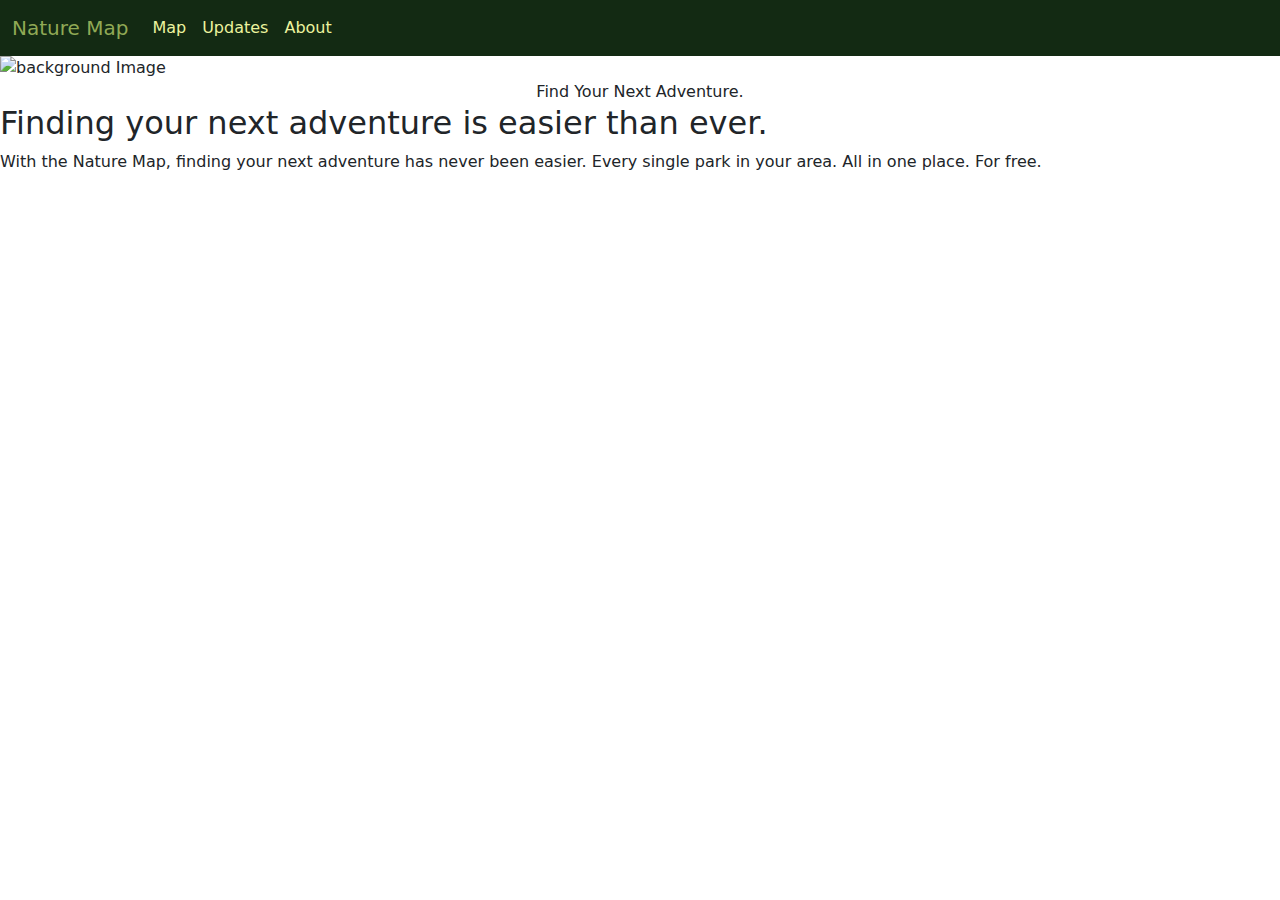
==== index.html @ 9d0dbd6b "Add files via upload" ====
<!DOCTYPE html>
<html lang="en">
  <head>
    <meta charset="UTF-8">
    <meta name="viewport" content="width=device-width, initial-scale=1.0">
    <meta http-equiv="X-UA-Compatible" content="ie=edge">
    <title>Nature Map</title>
    <link rel="icon" type="image" href="C:\Programs\Nature_Website\images\Nature Map.png">
    <link rel="stylesheet" href="style.css">
    <link href="https://cdn.jsdelivr.net/npm/bootstrap@5.3.3/dist/css/bootstrap.min.css" rel="stylesheet" integrity="sha384-QWTKZyjpPEjISv5WaRU9OFeRpok6YctnYmDr5pNlyT2bRjXh0JMhjY6hW+ALEwIH" crossorigin="anonymous">
  </head>
  <header>
    <nav class="navbar navbar-expand-lg navbar-dark fixed-top" style="background-color: #132A13;">
      <div class="container-fluid">
        <a class="navbar-brand" style="color: #90A955;" href="C:\Programs\Nature_Website\index.html">Nature Map</a>
        <button class="navbar-toggler" type="button" data-bs-toggle="collapse" data-bs-target="#navbarNav" aria-controls="navbarNav" aria-expanded="false" aria-label="Toggle navigation">
          <span class="navbar-toggler-icon"></span>
        </button>
        <div class="collapse navbar-collapse" id="navbarNav">
          <div class="navbar-nav">
            <a class="nav-link" style="color: #ECF39E;" aria-current="page" href="C:\Programs\Nature_Website\map.html">Map</a>
            <a class="nav-link" style="color: #ECF39E;" href="C:\Programs\Nature_Website\updates.html">Updates</a>
            <a class="nav-link" style="color: #ECF39E;" href="C:\Programs\Nature_Website\about.html">About</a>
          </div>
        </div>
      </div>
    </nav>
  </header>
  <body class="background-color">
    <img src="C:\Programs\Nature_Website\images\tips-for-solo-campers.jpg" alt="background Image" style="margin-top: 56px; width: 100%;" class="img-fluid">
    <div class="centered" style="text-align: center;">Find Your Next Adventure.</div>
    <h2 class="txt-color page-head">Finding your next adventure is easier than ever.</h2>
    <p class="page-txt txt-color">With the Nature Map, finding your next adventure has never been easier. Every single park in your area. All in one place. For free.</p>
	  <footer>
      
    </footer>
    <script src="index.js"></script>
    <script src="https://cdn.jsdelivr.net/npm/bootstrap@5.3.3/dist/js/bootstrap.bundle.min.js" integrity="sha384-YvpcrYf0tY3lHB60NNkmXc5s9fDVZLESaAA55NDzOxhy9GkcIdslK1eN7N6jIeHz" crossorigin="anonymous"></script>
  </body>
</html>
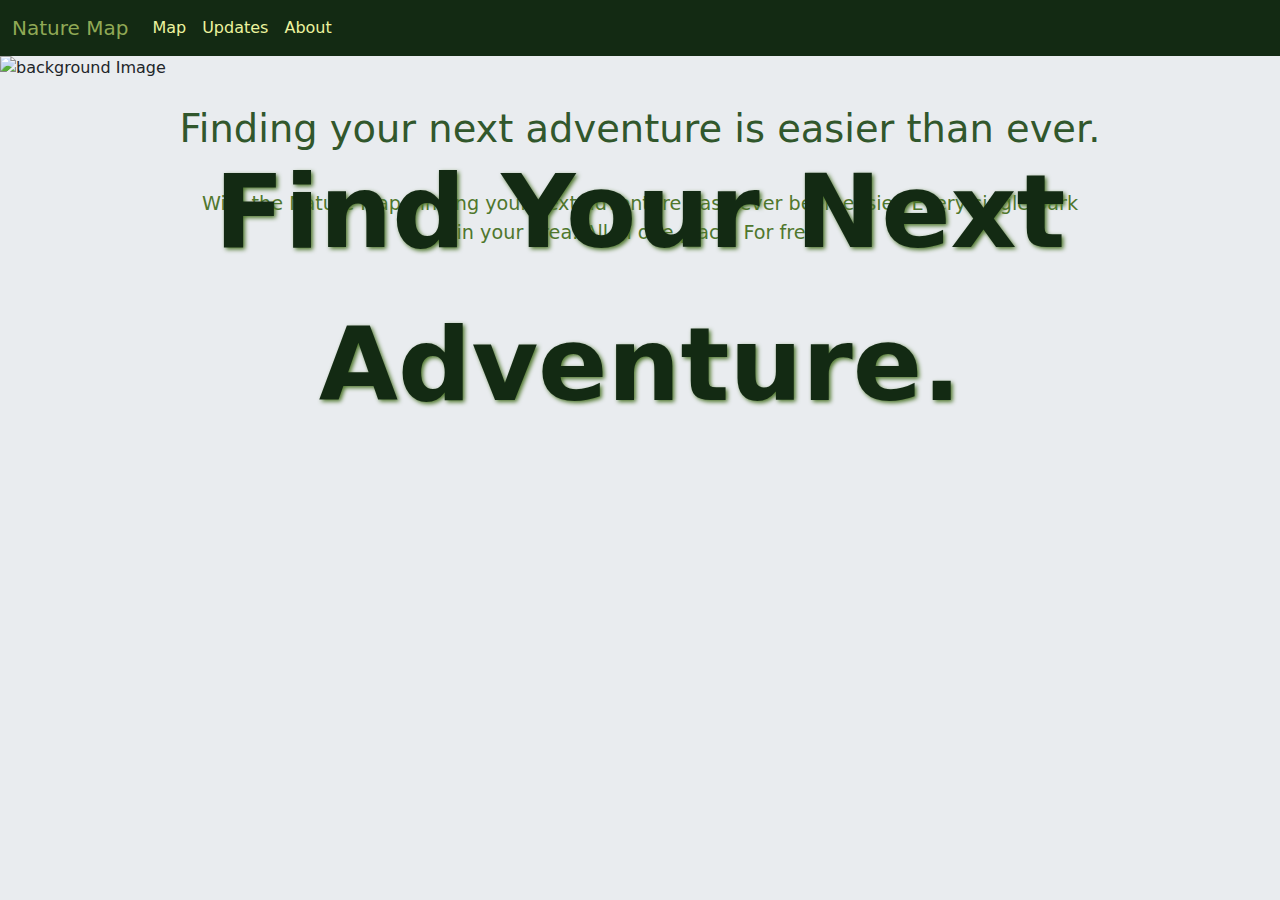
==== commit 81265adb: "Update index.html" ====
--- a/index.html
+++ b/index.html
@@ -27,7 +27,7 @@
     </nav>
   </header>
   <body class="background-color">
-    <img src="C:\Programs\Nature_Website\images\tips-for-solo-campers.jpg" alt="background Image" style="margin-top: 56px; width: 100%;" class="img-fluid">
+    <img src="https://github.com/Kaelan-Young/Nature_Map/blob/06bf18e7cf0bd8af4b7e26da8a5eba4812b5e0d3/images/tips-for-solo-campers.jpg" alt="background Image" style="margin-top: 56px; width: 100%;" class="img-fluid">
     <div class="centered" style="text-align: center;">Find Your Next Adventure.</div>
     <h2 class="txt-color page-head">Finding your next adventure is easier than ever.</h2>
     <p class="page-txt txt-color">With the Nature Map, finding your next adventure has never been easier. Every single park in your area. All in one place. For free.</p>
@@ -37,4 +37,4 @@
     <script src="index.js"></script>
     <script src="https://cdn.jsdelivr.net/npm/bootstrap@5.3.3/dist/js/bootstrap.bundle.min.js" integrity="sha384-YvpcrYf0tY3lHB60NNkmXc5s9fDVZLESaAA55NDzOxhy9GkcIdslK1eN7N6jIeHz" crossorigin="anonymous"></script>
   </body>
-</html>+</html>
--- a/style.css
+++ b/style.css
@@ -0,0 +1,48 @@
+.background-color {
+    background-color: #e9ecef;
+}
+
+.txt-color {
+    color: #4F772D; 
+    text-decoration: none;
+}
+
+.page-head {
+    font-size: 3vw;
+    text-align: center;
+    color: #31572C;
+    margin-top: 2vw;
+}
+
+.page-txt {
+    font-size: 1.5vw;
+    text-align: center;
+    font-weight: 400;
+    margin: 3vw 15vw;
+}
+
+.nav-margin {
+    margin-top: 15vh;
+}
+
+.centered {
+    position: absolute;
+    left: 50%;
+    top: 12vw;
+    margin-top: 15vh;
+    width: 70%;
+    transform: translate(-50%, -50%);
+    font-size: 8vw;
+    text-shadow: 2px 2px 4px #4F772D;
+    color: #132A13;
+    font-weight: bolder;
+}
+
+a:hover {
+    color: #4F772D !important;
+}
+
+.map {
+    width: 100vw;
+    height: 100vh;
+}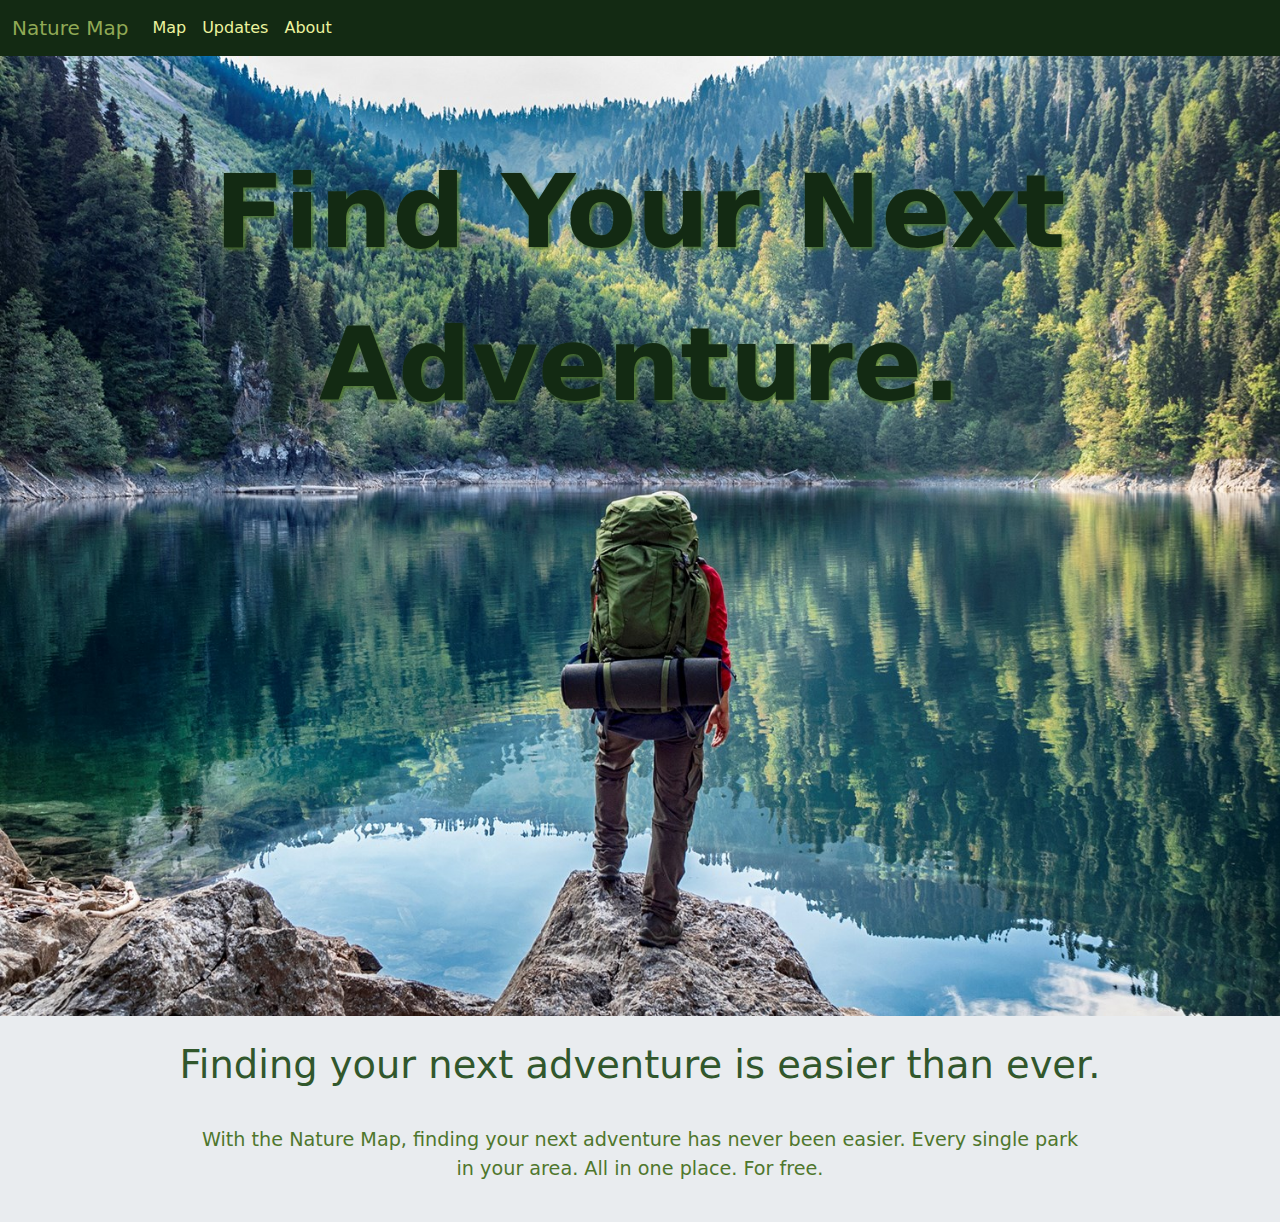
==== commit 3bc77dfb: "Update index.html" ====
--- a/index.html
+++ b/index.html
@@ -27,7 +27,7 @@
     </nav>
   </header>
   <body class="background-color">
-    <img src="https://github.com/Kaelan-Young/Nature_Map/blob/06bf18e7cf0bd8af4b7e26da8a5eba4812b5e0d3/images/tips-for-solo-campers.jpg" alt="background Image" style="margin-top: 56px; width: 100%;" class="img-fluid">
+    <img src="images/tips-for-solo-campers.jpg" alt="background Image" style="margin-top: 56px; width: 100%;" class="img-fluid">
     <div class="centered" style="text-align: center;">Find Your Next Adventure.</div>
     <h2 class="txt-color page-head">Finding your next adventure is easier than ever.</h2>
     <p class="page-txt txt-color">With the Nature Map, finding your next adventure has never been easier. Every single park in your area. All in one place. For free.</p>
